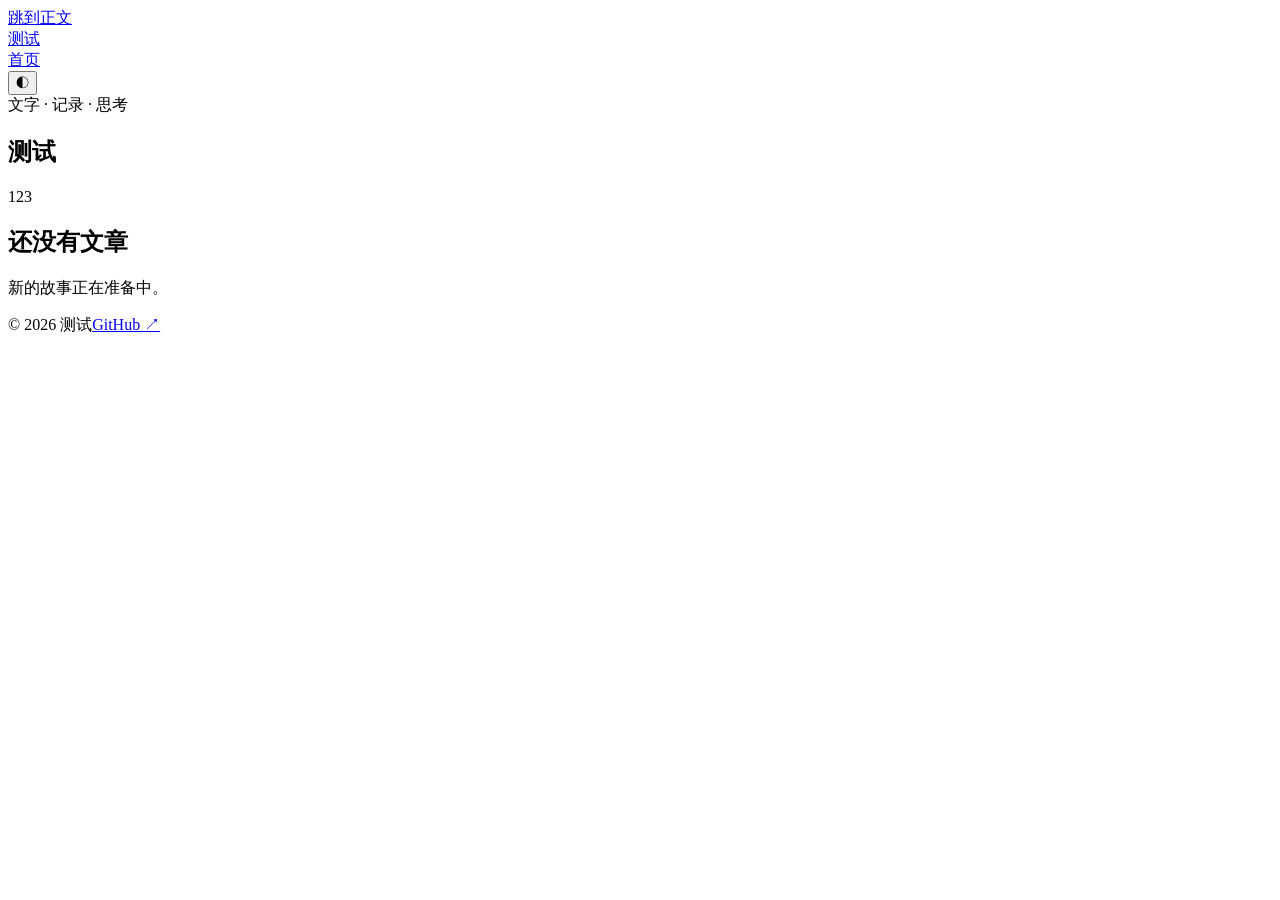
==== index.html @ 1cb3f014 "Publish XBlog site [e4bd5306-e31c-4bba-9cd7-83fb6ce6aada]" ====
<!doctype html>
<html lang="zh-CN">
<head>
<meta charset="utf-8">
<meta name="viewport" content="width=device-width, initial-scale=1">
<title>测试</title>
<meta name="description" content="123">
<meta name="keywords" content="">
<meta name="robots" content="index,follow,max-image-preview:large"><link rel="canonical" href="https://test.fiveman.best/">
<meta property="og:title" content="测试">
<meta property="og:description" content="123">
<meta property="og:url" content="https://test.fiveman.best/">
<meta property="og:type" content="website">
<meta property="og:site_name" content="测试">
<meta property="og:locale" content="zh_CN">

<meta name="twitter:card" content="summary">
<meta name="twitter:title" content="测试">
<meta name="twitter:description" content="123">


<script type="application/ld+json">{"@context":"https://schema.org","@graph":[{"@id":"https://test.fiveman.best/#website","@type":"WebSite","description":"123","inLanguage":"zh-CN","name":"测试","url":"https://test.fiveman.best/"}]}</script>
<link rel="stylesheet" href="https://test.fiveman.best/assets/theme/style.css">


<script defer src="https://test.fiveman.best/assets/theme/theme.js"></script>

</head>
<body>
<a class="skip" href="#main">跳到正文</a>
<header class="site-header">
<div class="header-inner">
<a class="brand" href="https://test.fiveman.best/"><span>测试</span></a>
<nav aria-label="站点导航"><a href="https://test.fiveman.best/">首页</a></nav>
<button id="theme-toggle" class="theme-toggle" type="button" aria-label="切换明暗主题">◐</button>
</div>
</header>
<main id="main" class="shell">


<section class="intro"><div class="eyebrow">文字 · 记录 · 思考</div><h1>测试</h1><p>123</p><div class="intro-line"></div></section>
<section class="article-list" aria-label="文章列表">
<div class="empty"><h2>还没有文章</h2><p>新的故事正在准备中。</p></div>
</section>


</main>
<footer class="site-footer"><span>© 2026 测试</span><a href="https://github.com/FlyBitVIP/Blog-Fiveman" target="_blank" rel="noopener noreferrer">GitHub ↗</a></footer>


</body>
</html>
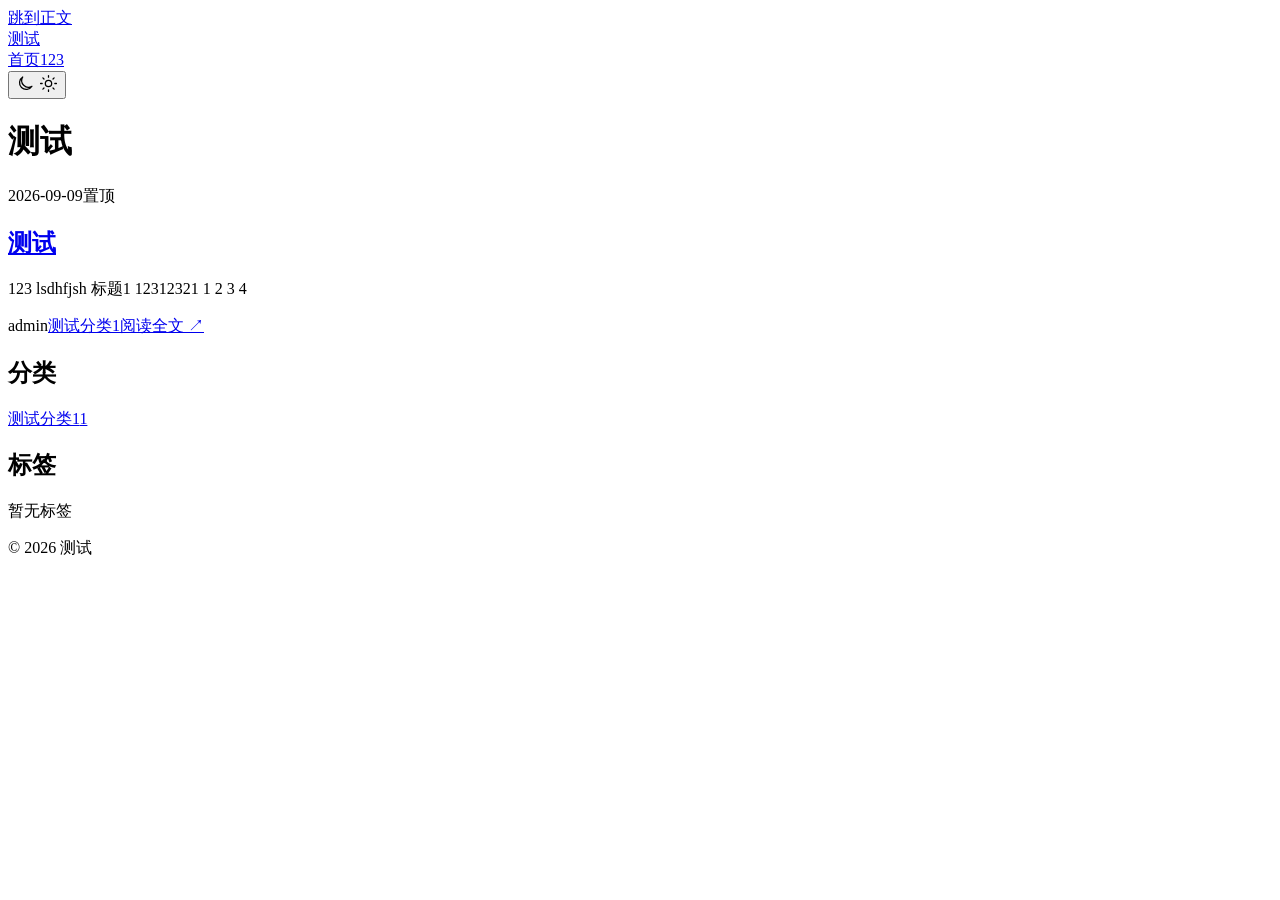
==== commit 3ba31493: "Publish XBlog site [aaf944ec-d18e-4f4b-b890-e98592779d09]" ====
--- a/index.html
+++ b/index.html
@@ -20,6 +20,8 @@
 
 
 <script type="application/ld+json">{"@context":"https://schema.org","@graph":[{"@id":"https://test.fiveman.best/#website","@type":"WebSite","description":"123","inLanguage":"zh-CN","name":"测试","url":"https://test.fiveman.best/"}]}</script>
+
+<script>(()=>{let dark=matchMedia('(prefers-color-scheme: dark)').matches;try{const mode=localStorage.getItem('reader-theme');if(mode==='dark'||mode==='light')dark=mode==='dark'}catch{}document.documentElement.classList.toggle('dark',dark)})();</script>
 <link rel="stylesheet" href="https://test.fiveman.best/assets/theme/style.css">
 
 
@@ -31,21 +33,36 @@
 <header class="site-header">
 <div class="header-inner">
 <a class="brand" href="https://test.fiveman.best/"><span>测试</span></a>
-<nav aria-label="站点导航"><a href="https://test.fiveman.best/">首页</a></nav>
-<button id="theme-toggle" class="theme-toggle" type="button" aria-label="切换明暗主题">◐</button>
+<nav aria-label="站点导航"><a href="https://test.fiveman.best/" aria-current="page">首页</a><a href="https://test.fiveman.best/categories/test/">123</a></nav>
+<button id="theme-toggle" class="theme-toggle" type="button" aria-label="切换明暗主题" title="切换明暗主题">
+<svg class="theme-icon-moon" viewBox="0 0 24 24" width="19" height="19" fill="none" stroke="currentColor" stroke-width="1.6" stroke-linecap="round" stroke-linejoin="round" aria-hidden="true"><path d="M20.2 15.5A8.5 8.5 0 0 1 8.5 3.8 8.5 8.5 0 1 0 20.2 15.5Z"/></svg>
+<svg class="theme-icon-sun" viewBox="0 0 24 24" width="19" height="19" fill="none" stroke="currentColor" stroke-width="1.6" stroke-linecap="round" aria-hidden="true"><circle cx="12" cy="12" r="4"/><path d="M12 2v2m0 16v2M2 12h2m16 0h2M4.9 4.9l1.4 1.4m11.4 11.4 1.4 1.4M4.9 19.1l1.4-1.4M17.7 6.3l1.4-1.4"/></svg>
+</button>
 </div>
 </header>
-<main id="main" class="shell">
+<main id="main" class="shell home-shell">
 
 
-<section class="intro"><div class="eyebrow">文字 · 记录 · 思考</div><h1>测试</h1><p>123</p><div class="intro-line"></div></section>
+<div class="content-column">
+<h1 class="visually-hidden">测试</h1>
 <section class="article-list" aria-label="文章列表">
-<div class="empty"><h2>还没有文章</h2><p>新的故事正在准备中。</p></div>
+<article class="article-card">
+<div class="card-date"><time datetime="2026-09-09T22:01:14&#43;08:00">2026-09-09</time><span class="pinned">置顶</span></div>
+<h2><a href="https://test.fiveman.best/posts/aaa/">测试</a></h2>
+<p class="card-summary">123 lsdhfjsh 标题1 12312321 1 2 3 4</p>
+<div class="card-footer"><span>admin<a class="card-category" href="https://test.fiveman.best/categories/test/">测试分类1</a></span><a class="read-more" href="https://test.fiveman.best/posts/aaa/" aria-label="阅读测试">阅读全文 <span aria-hidden="true">↗</span></a></div>
+</article>
+
 </section>
 
+</div>
+<aside class="home-sidebar" aria-label="分类和标签">
+<section class="sidebar-section"><h2>分类</h2><nav class="category-list" aria-label="文章分类"><a href="https://test.fiveman.best/categories/test/"><span>测试分类1</span><span class="taxonomy-count" aria-label="1 篇文章">1</span></a></nav></section>
+<section class="sidebar-section"><h2>标签</h2><nav class="tag-list" aria-label="文章标签"><p class="sidebar-empty">暂无标签</p></nav></section>
+</aside>
 
 </main>
-<footer class="site-footer"><span>© 2026 测试</span><a href="https://github.com/FlyBitVIP/Blog-Fiveman" target="_blank" rel="noopener noreferrer">GitHub ↗</a></footer>
+<footer class="site-footer"><span>© 2026 测试</span></footer>
 
 
 </body>
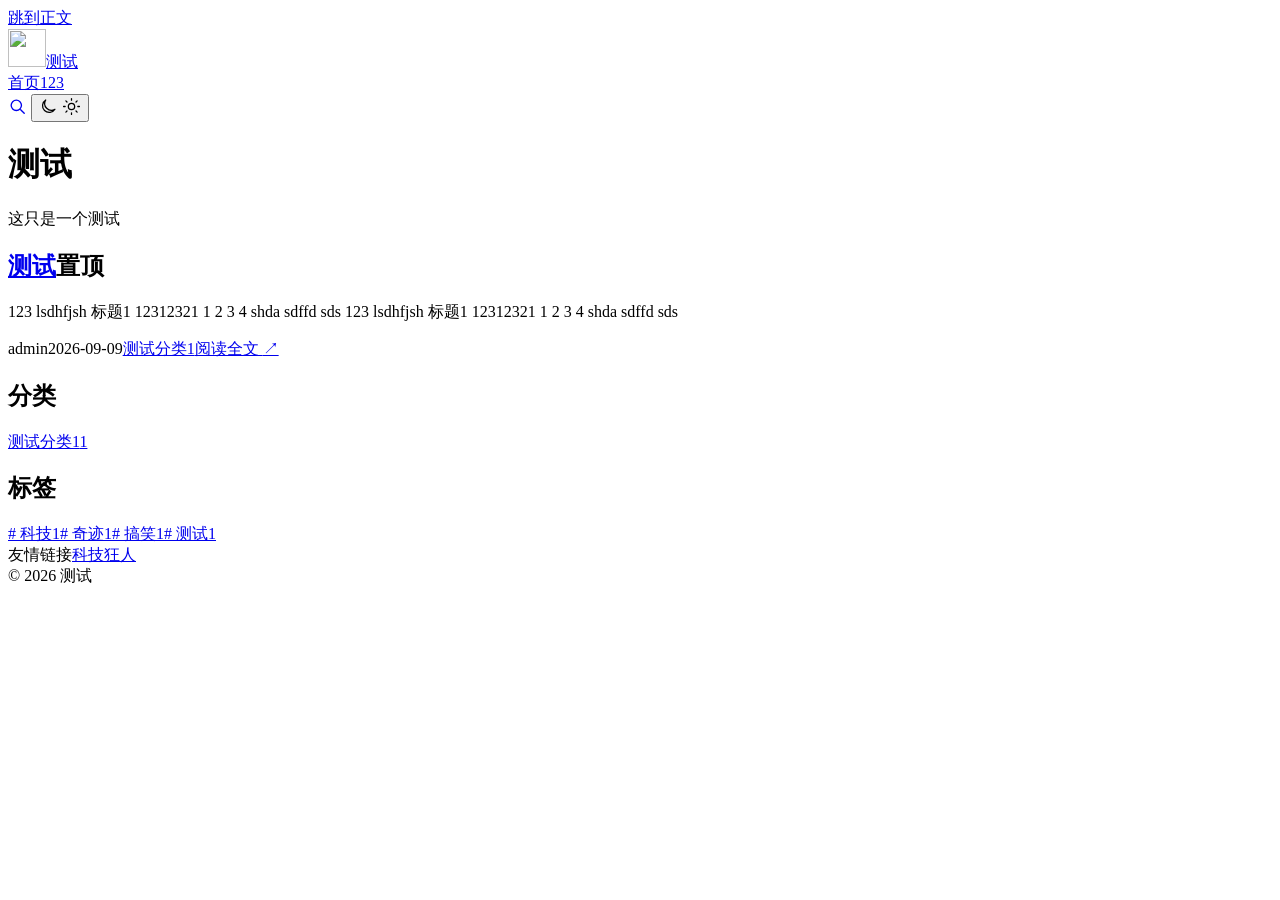
==== commit 65b4cd2b: "Publish XBlog site [8c1d9557-c91b-44fe-97ef-235a37e77cce]" ====
--- a/index.html
+++ b/index.html
@@ -13,56 +13,84 @@
 <meta property="og:type" content="website">
 <meta property="og:site_name" content="测试">
 <meta property="og:locale" content="zh_CN">
-
+<meta property="og:image" content="https://test.fiveman.best/assets/media/fc47a6cb-adb6-40ff-9535-c58f858240f5.png"><meta property="og:image:alt" content="测试">
 <meta name="twitter:card" content="summary">
 <meta name="twitter:title" content="测试">
 <meta name="twitter:description" content="123">
-
+<meta name="twitter:image" content="https://test.fiveman.best/assets/media/fc47a6cb-adb6-40ff-9535-c58f858240f5.png">
 
 <script type="application/ld+json">{"@context":"https://schema.org","@graph":[{"@id":"https://test.fiveman.best/#website","@type":"WebSite","description":"123","inLanguage":"zh-CN","name":"测试","url":"https://test.fiveman.best/"}]}</script>
 
 <script>(()=>{let dark=matchMedia('(prefers-color-scheme: dark)').matches;try{const mode=localStorage.getItem('reader-theme');if(mode==='dark'||mode==='light')dark=mode==='dark'}catch{}document.documentElement.classList.toggle('dark',dark)})();</script>
 <link rel="stylesheet" href="https://test.fiveman.best/assets/theme/style.css">
 
+<link rel="stylesheet" href="https://test.fiveman.best/assets/theme/search.css">
+<link rel="icon" href="https://test.fiveman.best/assets/media/fc47a6cb-adb6-40ff-9535-c58f858240f5.png">
 
 <script defer src="https://test.fiveman.best/assets/theme/theme.js"></script>
 
+<script defer src="https://test.fiveman.best/assets/theme/interactions.js"></script>
+
+
 </head>
 <body>
+
 <a class="skip" href="#main">跳到正文</a>
 <header class="site-header">
 <div class="header-inner">
-<a class="brand" href="https://test.fiveman.best/"><span>测试</span></a>
+<a class="brand" href="https://test.fiveman.best/"><img src="https://test.fiveman.best/assets/media/fc47a6cb-adb6-40ff-9535-c58f858240f5.png" alt="" width="38" height="38"><span>测试</span></a>
 <nav aria-label="站点导航"><a href="https://test.fiveman.best/" aria-current="page">首页</a><a href="https://test.fiveman.best/categories/test/">123</a></nav>
+<a class="search-toggle" href="https://test.fiveman.best/search/" aria-label="搜索" title="搜索"><svg viewBox="0 0 24 24" width="19" height="19" fill="none" stroke="currentColor" stroke-width="1.7" stroke-linecap="round" aria-hidden="true"><circle cx="10.5" cy="10.5" r="6.5"/><path d="m16 16 4.5 4.5"/></svg></a>
 <button id="theme-toggle" class="theme-toggle" type="button" aria-label="切换明暗主题" title="切换明暗主题">
 <svg class="theme-icon-moon" viewBox="0 0 24 24" width="19" height="19" fill="none" stroke="currentColor" stroke-width="1.6" stroke-linecap="round" stroke-linejoin="round" aria-hidden="true"><path d="M20.2 15.5A8.5 8.5 0 0 1 8.5 3.8 8.5 8.5 0 1 0 20.2 15.5Z"/></svg>
 <svg class="theme-icon-sun" viewBox="0 0 24 24" width="19" height="19" fill="none" stroke="currentColor" stroke-width="1.6" stroke-linecap="round" aria-hidden="true"><circle cx="12" cy="12" r="4"/><path d="M12 2v2m0 16v2M2 12h2m16 0h2M4.9 4.9l1.4 1.4m11.4 11.4 1.4 1.4M4.9 19.1l1.4-1.4M17.7 6.3l1.4-1.4"/></svg>
 </button>
 </div>
 </header>
-<main id="main" class="shell home-shell">
+
+<main id="main" tabindex="-1" class="shell home-shell">
 
 
 <div class="content-column">
 <h1 class="visually-hidden">测试</h1>
+
+<section class="site-banners" aria-label="首页 Banner">
+<div class="banner-slides" aria-live="off">
+
+<div id="banner-1" class="banner-slide" role="group" aria-label="第1条 Banner" aria-hidden="false">
+
+<div class="banner-copy"><p>这只是一个测试</p>
+</div>
+<a class="banner-link" href="https://google.com" target="_blank" rel="noopener noreferrer" aria-label="打开第1条 Banner 的链接（新标签页）"></a>
+</div>
+
+</div>
+
+</section>
+
+
 <section class="article-list" aria-label="文章列表">
 <article class="article-card">
-<div class="card-date"><time datetime="2026-09-09T22:01:14&#43;08:00">2026-09-09</time><span class="pinned">置顶</span></div>
-<h2><a href="https://test.fiveman.best/posts/aaa/">测试</a></h2>
-<p class="card-summary">123 lsdhfjsh 标题1 12312321 1 2 3 4</p>
-<div class="card-footer"><span>admin<a class="card-category" href="https://test.fiveman.best/categories/test/">测试分类1</a></span><a class="read-more" href="https://test.fiveman.best/posts/aaa/" aria-label="阅读测试">阅读全文 <span aria-hidden="true">↗</span></a></div>
+<h2><a href="https://test.fiveman.best/posts/aaa/">测试</a><span class="pinned">置顶</span></h2>
+<p class="card-summary">123 lsdhfjsh 标题1 12312321 1 2 3 4 shda sdffd sds 123 lsdhfjsh 标题1 12312321 1 2 3 4 shda sdffd sds</p>
+<div class="card-footer"><span><span>admin</span><time datetime="2026-09-09T22:01:14&#43;08:00">2026-09-09</time><a class="card-category" href="https://test.fiveman.best/categories/test/">测试分类1</a></span><a class="read-more" href="https://test.fiveman.best/posts/aaa/" aria-label="阅读测试">阅读全文 <span aria-hidden="true">↗</span></a></div>
 </article>
 
 </section>
 
+
 </div>
 <aside class="home-sidebar" aria-label="分类和标签">
 <section class="sidebar-section"><h2>分类</h2><nav class="category-list" aria-label="文章分类"><a href="https://test.fiveman.best/categories/test/"><span>测试分类1</span><span class="taxonomy-count" aria-label="1 篇文章">1</span></a></nav></section>
-<section class="sidebar-section"><h2>标签</h2><nav class="tag-list" aria-label="文章标签"><p class="sidebar-empty">暂无标签</p></nav></section>
+<section class="sidebar-section"><h2>标签</h2><nav class="tag-list" aria-label="文章标签"><a href="https://test.fiveman.best/tags/kj/"><span class="tag-hash" aria-hidden="true">#</span> 科技<span class="tag-count" aria-label="1 篇文章">1</span></a><a href="https://test.fiveman.best/tags/qj/"><span class="tag-hash" aria-hidden="true">#</span> 奇迹<span class="tag-count" aria-label="1 篇文章">1</span></a><a href="https://test.fiveman.best/tags/abc/"><span class="tag-hash" aria-hidden="true">#</span> 搞笑<span class="tag-count" aria-label="1 篇文章">1</span></a><a href="https://test.fiveman.best/tags/test/"><span class="tag-hash" aria-hidden="true">#</span> 测试<span class="tag-count" aria-label="1 篇文章">1</span></a></nav></section>
 </aside>
 
 </main>
-<footer class="site-footer"><span>© 2026 测试</span></footer>
+
+<footer class="site-footer">
+<nav class="friend-links" aria-label="友情链接"><span class="friend-links-label">友情链接</span><a href="https://techman.blog" target="_blank" rel="noopener noreferrer">科技狂人</a></nav>
+<span>© 2026 测试</span>
+</footer>
 
 
 </body>
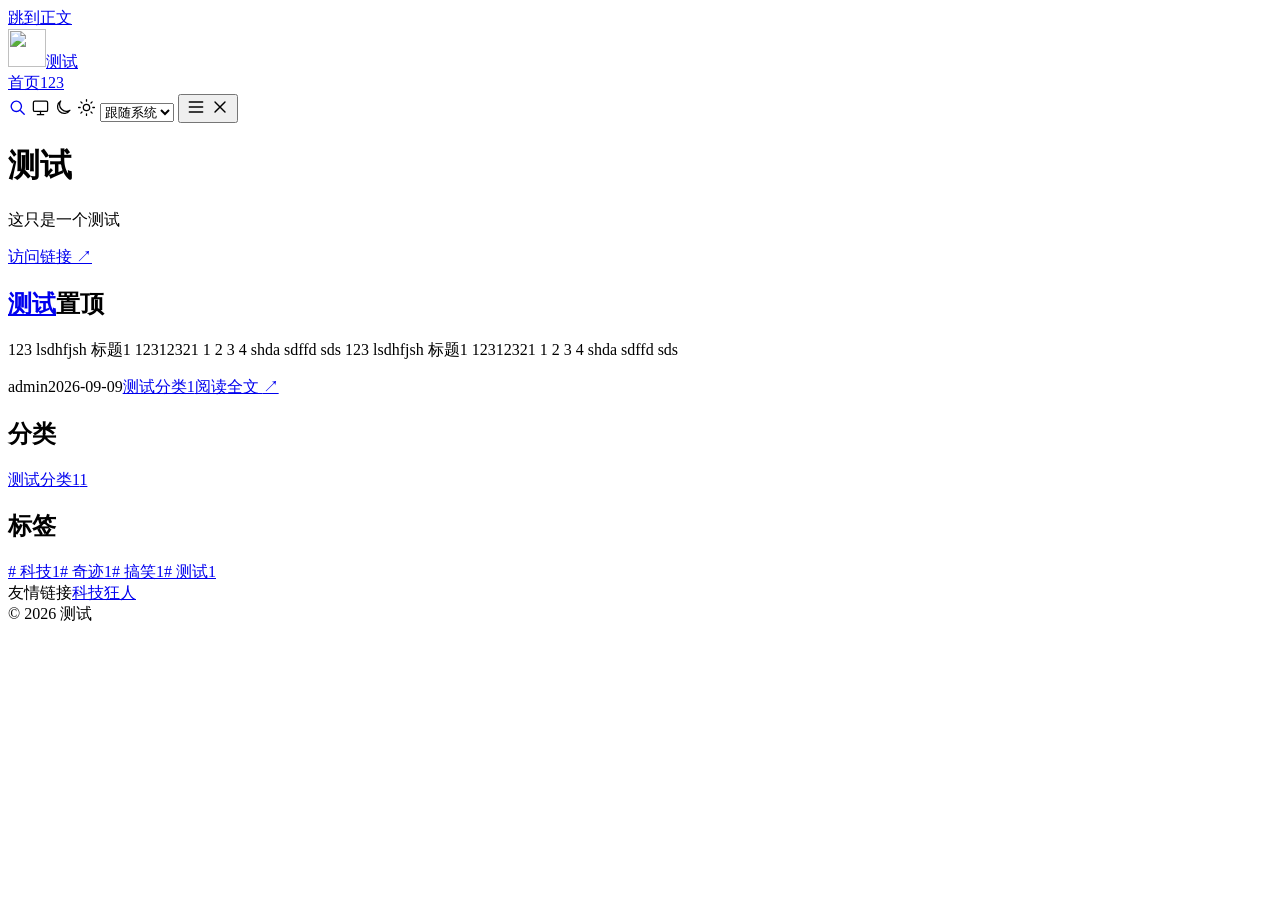
==== commit 0659333e: "Publish XBlog site [9e475fd3-4d02-41d5-be8e-4b11926466eb]" ====
--- a/index.html
+++ b/index.html
@@ -1,5 +1,5 @@
 <!doctype html>
-<html lang="zh-CN">
+<html lang="zh-CN" data-theme="paper">
 <head>
 <meta charset="utf-8">
 <meta name="viewport" content="width=device-width, initial-scale=1">
@@ -19,15 +19,17 @@
 <meta name="twitter:description" content="123">
 <meta name="twitter:image" content="https://test.fiveman.best/assets/media/fc47a6cb-adb6-40ff-9535-c58f858240f5.png">
 
-<script type="application/ld+json">{"@context":"https://schema.org","@graph":[{"@id":"https://test.fiveman.best/#website","@type":"WebSite","description":"123","inLanguage":"zh-CN","name":"测试","url":"https://test.fiveman.best/"}]}</script>
+<script type="application/ld+json">{"@context":"https://schema.org","@graph":[{"@id":"https://test.fiveman.best/#website","@type":"WebSite","description":"123","inLanguage":"zh-CN","name":"测试","url":"https://test.fiveman.best/"},{"@id":"https://test.fiveman.best/#collection","@type":"CollectionPage","description":"123","inLanguage":"zh-CN","mainEntity":{"@type":"ItemList","itemListElement":[{"@type":"ListItem","name":"测试","position":1,"url":"https://test.fiveman.best/posts/aaa/"}]},"name":"测试","url":"https://test.fiveman.best/"}]}</script>
 
-<script>(()=>{let dark=matchMedia('(prefers-color-scheme: dark)').matches;try{const mode=localStorage.getItem('reader-theme');if(mode==='dark'||mode==='light')dark=mode==='dark'}catch{}document.documentElement.classList.toggle('dark',dark)})();</script>
+<script>(()=>{let mode='system';try{const saved=localStorage.getItem('reader-theme');if(['system','light','dark'].includes(saved))mode=saved}catch{}const root=document.documentElement;root.dataset.colorMode=mode;root.classList.toggle('dark',mode==='dark'||(mode==='system'&&matchMedia('(prefers-color-scheme: dark)').matches))})();</script>
 <link rel="stylesheet" href="https://test.fiveman.best/assets/theme/style.css">
-
-<link rel="stylesheet" href="https://test.fiveman.best/assets/theme/search.css">
+<link rel="stylesheet" href="https://test.fiveman.best/assets/theme/search.css"><script defer src="https://test.fiveman.best/assets/theme/search.js"></script>
+<link rel="stylesheet" href="https://test.fiveman.best/assets/theme/effects.css"><link rel="stylesheet" href="https://test.fiveman.best/assets/theme/skin.css">
+<link rel="stylesheet" href="https://test.fiveman.best/assets/theme/reader.css">
 <link rel="icon" href="https://test.fiveman.best/assets/media/fc47a6cb-adb6-40ff-9535-c58f858240f5.png">
 
 <script defer src="https://test.fiveman.best/assets/theme/theme.js"></script>
+<script defer src="https://test.fiveman.best/assets/theme/reader.js"></script>
 
 <script defer src="https://test.fiveman.best/assets/theme/interactions.js"></script>
 
@@ -39,11 +41,17 @@
 <header class="site-header">
 <div class="header-inner">
 <a class="brand" href="https://test.fiveman.best/"><img src="https://test.fiveman.best/assets/media/fc47a6cb-adb6-40ff-9535-c58f858240f5.png" alt="" width="38" height="38"><span>测试</span></a>
-<nav aria-label="站点导航"><a href="https://test.fiveman.best/" aria-current="page">首页</a><a href="https://test.fiveman.best/categories/test/">123</a></nav>
-<a class="search-toggle" href="https://test.fiveman.best/search/" aria-label="搜索" title="搜索"><svg viewBox="0 0 24 24" width="19" height="19" fill="none" stroke="currentColor" stroke-width="1.7" stroke-linecap="round" aria-hidden="true"><circle cx="10.5" cy="10.5" r="6.5"/><path d="m16 16 4.5 4.5"/></svg></a>
-<button id="theme-toggle" class="theme-toggle" type="button" aria-label="切换明暗主题" title="切换明暗主题">
+<nav id="site-navigation" aria-label="站点导航"><a href="https://test.fiveman.best/" aria-current="page">首页</a><a href="https://test.fiveman.best/categories/test/">123</a></nav>
+<a class="search-toggle" href="https://test.fiveman.best/search/" data-open-dialog="search-dialog" aria-haspopup="dialog" aria-controls="search-dialog" aria-label="搜索" title="搜索"><svg viewBox="0 0 24 24" width="19" height="19" fill="none" stroke="currentColor" stroke-width="1.7" stroke-linecap="round" aria-hidden="true"><circle cx="10.5" cy="10.5" r="6.5"/><path d="m16 16 4.5 4.5"/></svg></a>
+<label class="theme-toggle theme-picker" title="明暗模式">
+<svg class="theme-icon-system" viewBox="0 0 24 24" width="19" height="19" fill="none" stroke="currentColor" stroke-width="1.6" stroke-linecap="round" stroke-linejoin="round" aria-hidden="true"><rect x="3" y="4" width="18" height="13" rx="2"/><path d="M8 21h8m-4-4v4"/></svg>
 <svg class="theme-icon-moon" viewBox="0 0 24 24" width="19" height="19" fill="none" stroke="currentColor" stroke-width="1.6" stroke-linecap="round" stroke-linejoin="round" aria-hidden="true"><path d="M20.2 15.5A8.5 8.5 0 0 1 8.5 3.8 8.5 8.5 0 1 0 20.2 15.5Z"/></svg>
 <svg class="theme-icon-sun" viewBox="0 0 24 24" width="19" height="19" fill="none" stroke="currentColor" stroke-width="1.6" stroke-linecap="round" aria-hidden="true"><circle cx="12" cy="12" r="4"/><path d="M12 2v2m0 16v2M2 12h2m16 0h2M4.9 4.9l1.4 1.4m11.4 11.4 1.4 1.4M4.9 19.1l1.4-1.4M17.7 6.3l1.4-1.4"/></svg>
+<select id="theme-mode" aria-label="明暗模式"><option value="system">跟随系统</option><option value="light">明亮</option><option value="dark">暗黑</option></select>
+</label>
+<button id="menu-toggle" class="menu-toggle" type="button" aria-controls="site-navigation" aria-expanded="false" aria-label="打开菜单" title="打开菜单">
+<svg class="menu-icon-open" viewBox="0 0 24 24" width="20" height="20" fill="none" stroke="currentColor" stroke-width="1.7" stroke-linecap="round" aria-hidden="true"><path d="M4 6h16M4 12h16M4 18h16"/></svg>
+<svg class="menu-icon-close" viewBox="0 0 24 24" width="20" height="20" fill="none" stroke="currentColor" stroke-width="1.7" stroke-linecap="round" aria-hidden="true"><path d="m6 6 12 12M6 18 18 6"/></svg>
 </button>
 </div>
 </header>
@@ -54,14 +62,14 @@
 <div class="content-column">
 <h1 class="visually-hidden">测试</h1>
 
-<section class="site-banners" aria-label="首页 Banner">
+<section class="site-banners" aria-label="首页横幅">
 <div class="banner-slides" aria-live="off">
 
-<div id="banner-1" class="banner-slide" role="group" aria-label="第1条 Banner" aria-hidden="false">
+<div id="banner-1" class="banner-slide" role="group" aria-label="第1条横幅" aria-hidden="false">
 
 <div class="banner-copy"><p>这只是一个测试</p>
 </div>
-<a class="banner-link" href="https://google.com" target="_blank" rel="noopener noreferrer" aria-label="打开第1条 Banner 的链接（新标签页）"></a>
+<a class="banner-link" href="https://google.com" target="_blank" rel="noopener noreferrer" aria-label="打开第1条横幅 的链接（新标签页）"><span class="banner-link-label">访问链接 ↗</span></a>
 </div>
 
 </div>
@@ -93,5 +101,31 @@
 </footer>
 
 
+<dialog id="search-dialog" class="reader-dialog site-search" aria-labelledby="search-title" data-reader-dialog data-pagefind-ignore>
+<header class="reader-dialog-header"><h2 id="search-title">搜索文章</h2><button class="dialog-close" type="button" data-close-dialog aria-label="关闭搜索" title="关闭搜索">×</button></header>
+<div class="reader-dialog-body">
+
+<div id="site-search-ui" data-module="https://test.fiveman.best/pagefind/pagefind-component-ui.js" data-stylesheet="https://test.fiveman.best/pagefind/pagefind-component-ui.css" hidden>
+
+<pagefind-config bundle-path="https://test.fiveman.best/pagefind/" base-url="https://test.fiveman.best/" lang="zh-cn" no-worker></pagefind-config>
+<pagefind-input placeholder="搜索文章标题或正文"></pagefind-input>
+<pagefind-summary></pagefind-summary>
+<pagefind-results></pagefind-results>
+</div>
+<p id="search-status" class="search-status" role="status">正在加载搜索…</p>
+<button id="search-retry" class="button" type="button" hidden>重新加载</button>
+
+</div>
+</dialog>
+
+
+<dialog id="image-viewer" class="reader-dialog image-viewer" aria-labelledby="image-viewer-title" data-reader-dialog data-pagefind-ignore>
+<header class="reader-dialog-header"><h2 id="image-viewer-title">图片预览</h2><button class="dialog-close" type="button" data-close-dialog aria-label="关闭图片预览" title="关闭图片预览">×</button></header>
+<div class="reader-dialog-body image-canvas"><p id="image-status" role="status">正在加载图片…</p><img id="viewer-image" alt="" hidden></div>
+<footer class="reader-dialog-footer"><span id="image-caption"></span><div class="image-actions"><button id="image-size" class="button" type="button" disabled aria-pressed="false">原始大小</button><a id="image-link" class="button" target="_blank" rel="noopener noreferrer" hidden>访问链接 ↗</a></div></footer>
+</dialog>
+
+
+
 </body>
 </html>
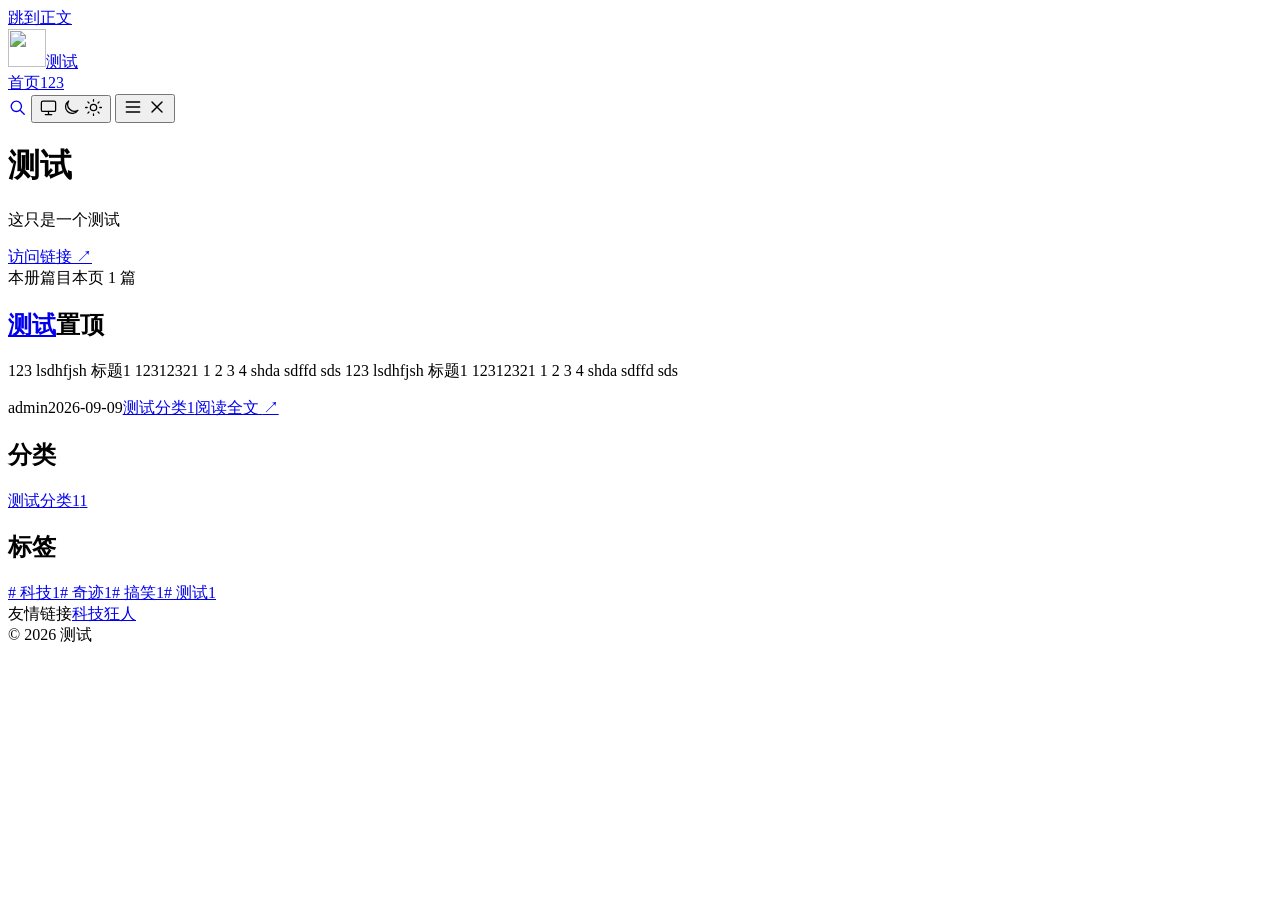
==== commit 31e5fba1: "Publish XBlog site [b126779c-ed96-4e30-8963-c5cdac5586d5]" ====
--- a/index.html
+++ b/index.html
@@ -43,12 +43,12 @@
 <a class="brand" href="https://test.fiveman.best/"><img src="https://test.fiveman.best/assets/media/fc47a6cb-adb6-40ff-9535-c58f858240f5.png" alt="" width="38" height="38"><span>测试</span></a>
 <nav id="site-navigation" aria-label="站点导航"><a href="https://test.fiveman.best/" aria-current="page">首页</a><a href="https://test.fiveman.best/categories/test/">123</a></nav>
 <a class="search-toggle" href="https://test.fiveman.best/search/" data-open-dialog="search-dialog" aria-haspopup="dialog" aria-controls="search-dialog" aria-label="搜索" title="搜索"><svg viewBox="0 0 24 24" width="19" height="19" fill="none" stroke="currentColor" stroke-width="1.7" stroke-linecap="round" aria-hidden="true"><circle cx="10.5" cy="10.5" r="6.5"/><path d="m16 16 4.5 4.5"/></svg></a>
-<label class="theme-toggle theme-picker" title="明暗模式">
+<button id="theme-mode" class="theme-toggle theme-cycle" type="button" aria-label="明暗模式：跟随系统，点击切换为明亮" title="跟随系统 · 点击切换为明亮">
 <svg class="theme-icon-system" viewBox="0 0 24 24" width="19" height="19" fill="none" stroke="currentColor" stroke-width="1.6" stroke-linecap="round" stroke-linejoin="round" aria-hidden="true"><rect x="3" y="4" width="18" height="13" rx="2"/><path d="M8 21h8m-4-4v4"/></svg>
 <svg class="theme-icon-moon" viewBox="0 0 24 24" width="19" height="19" fill="none" stroke="currentColor" stroke-width="1.6" stroke-linecap="round" stroke-linejoin="round" aria-hidden="true"><path d="M20.2 15.5A8.5 8.5 0 0 1 8.5 3.8 8.5 8.5 0 1 0 20.2 15.5Z"/></svg>
 <svg class="theme-icon-sun" viewBox="0 0 24 24" width="19" height="19" fill="none" stroke="currentColor" stroke-width="1.6" stroke-linecap="round" aria-hidden="true"><circle cx="12" cy="12" r="4"/><path d="M12 2v2m0 16v2M2 12h2m16 0h2M4.9 4.9l1.4 1.4m11.4 11.4 1.4 1.4M4.9 19.1l1.4-1.4M17.7 6.3l1.4-1.4"/></svg>
-<select id="theme-mode" aria-label="明暗模式"><option value="system">跟随系统</option><option value="light">明亮</option><option value="dark">暗黑</option></select>
-</label>
+</button>
+<span id="theme-mode-status" class="visually-hidden" role="status" aria-live="polite"></span>
 <button id="menu-toggle" class="menu-toggle" type="button" aria-controls="site-navigation" aria-expanded="false" aria-label="打开菜单" title="打开菜单">
 <svg class="menu-icon-open" viewBox="0 0 24 24" width="20" height="20" fill="none" stroke="currentColor" stroke-width="1.7" stroke-linecap="round" aria-hidden="true"><path d="M4 6h16M4 12h16M4 18h16"/></svg>
 <svg class="menu-icon-close" viewBox="0 0 24 24" width="20" height="20" fill="none" stroke="currentColor" stroke-width="1.7" stroke-linecap="round" aria-hidden="true"><path d="m6 6 12 12M6 18 18 6"/></svg>
@@ -77,8 +77,12 @@
 </section>
 
 
+
+<div class="theme-list-heading"><span class="theme-list-title">本册篇目</span><span class="theme-list-count">本页 1 篇</span></div>
+
 <section class="article-list" aria-label="文章列表">
 <article class="article-card">
+<span class="card-index" aria-hidden="true"></span>
 <h2><a href="https://test.fiveman.best/posts/aaa/">测试</a><span class="pinned">置顶</span></h2>
 <p class="card-summary">123 lsdhfjsh 标题1 12312321 1 2 3 4 shda sdffd sds 123 lsdhfjsh 标题1 12312321 1 2 3 4 shda sdffd sds</p>
 <div class="card-footer"><span><span>admin</span><time datetime="2026-09-09T22:01:14&#43;08:00">2026-09-09</time><a class="card-category" href="https://test.fiveman.best/categories/test/">测试分类1</a></span><a class="read-more" href="https://test.fiveman.best/posts/aaa/" aria-label="阅读测试">阅读全文 <span aria-hidden="true">↗</span></a></div>
